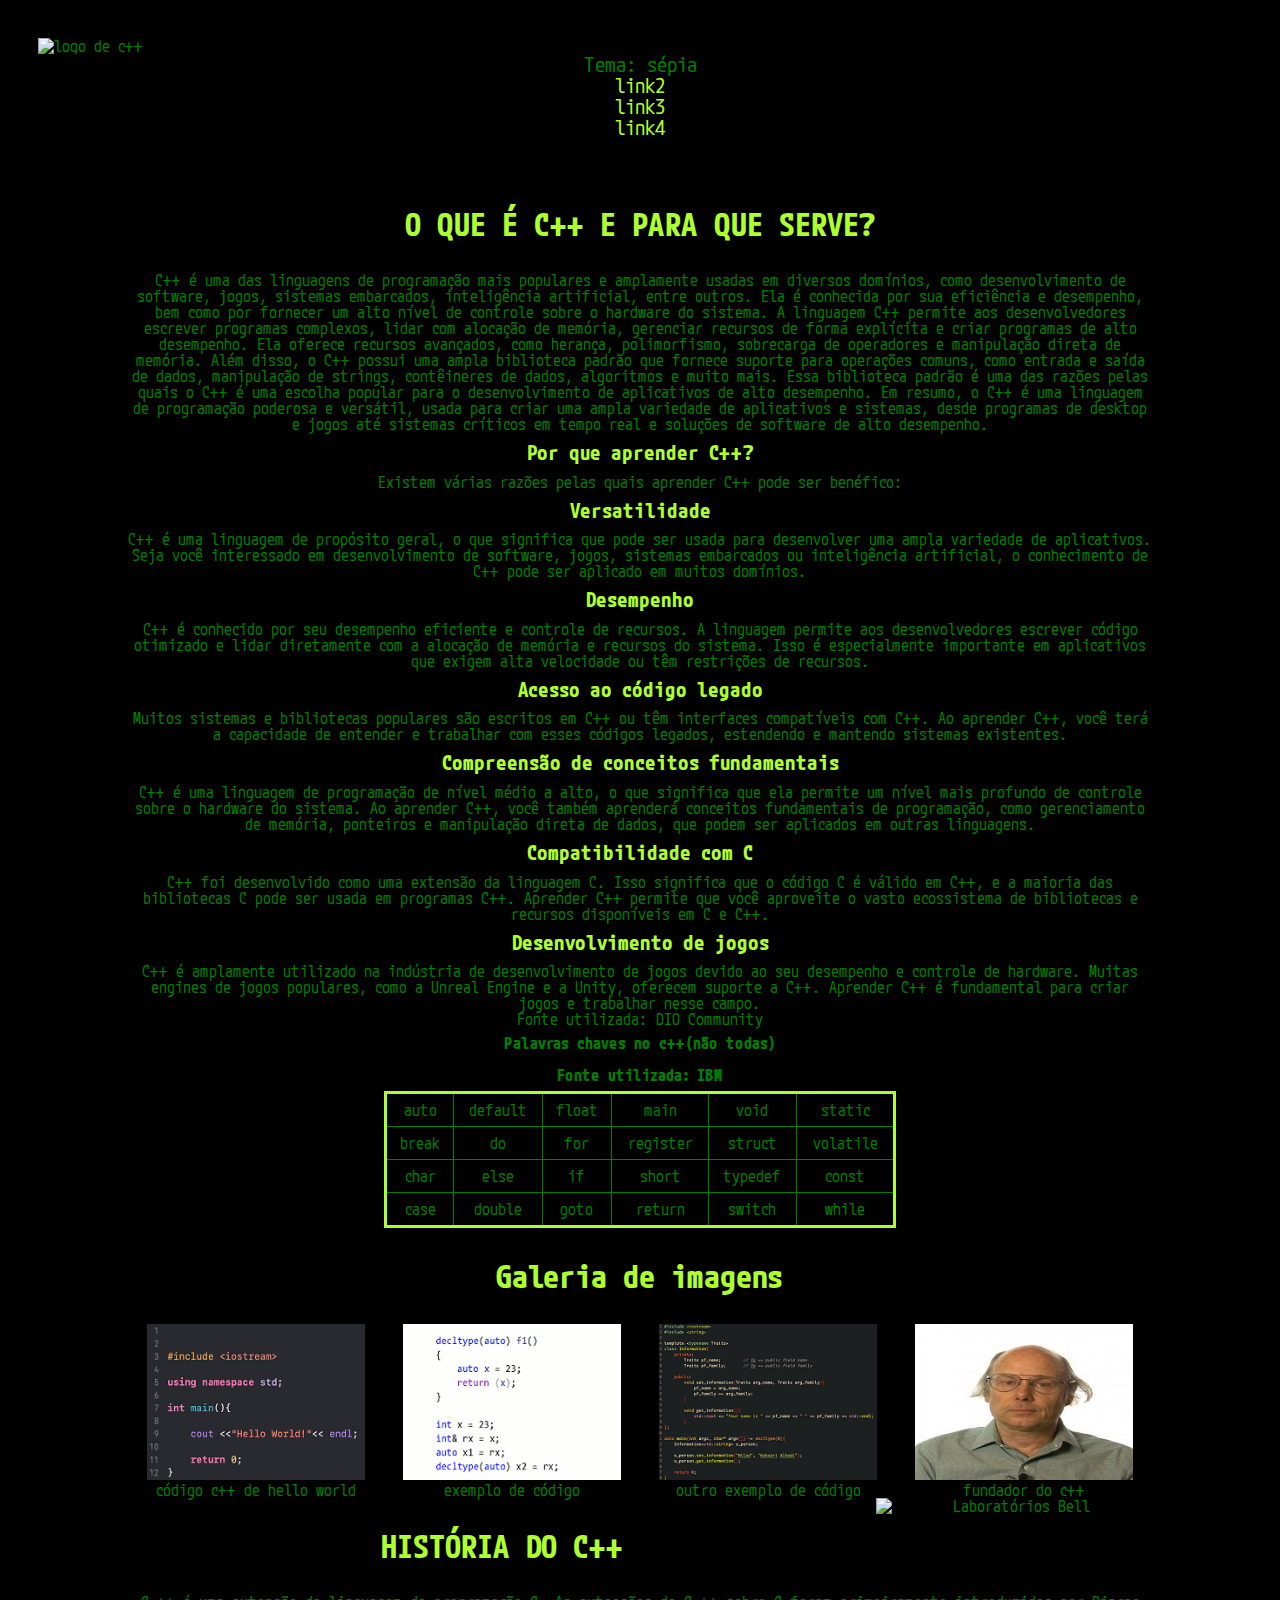
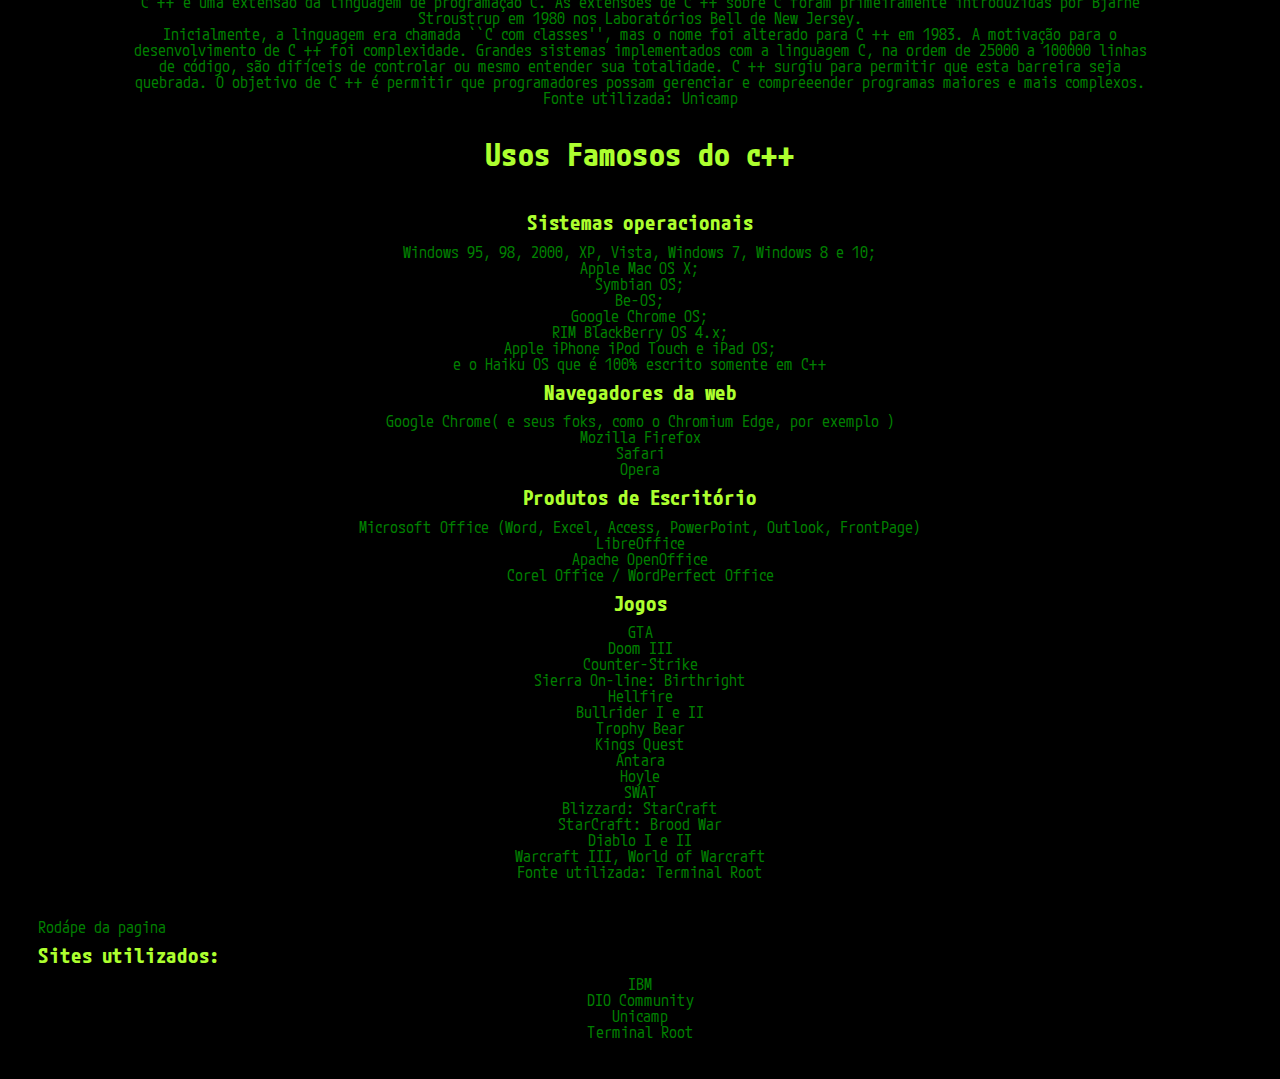
==== index.html @ a88df840 "media query e tema sépia" ====
<!DOCTYPE html>
<html lang="pt-br">
<head>
    <meta charset="UTF-8">
    <meta name="viewport" content="width=device-width, initial-scale=1.0">
    <title>Meu Primeiro Site</title>
    <link rel="stylesheet" href="css/reset.css">
    <link rel="stylesheet" href="css/style.css">
    <link rel="preconnect" href="https://fonts.googleapis.com">
    <link rel="preconnect" href="https://fonts.gstatic.com" crossorigin>
    <link href="https://fonts.googleapis.com/css2?family=M+PLUS+1+Code:wght@100..700&display=swap" rel="stylesheet">
    <link rel="shortcut icon" href="Img/favicon/favicon-32x32.png" type="image/x-icon">
</head>
<body>
    <header>
        <div class="logo">
            <img class="logo" src="img/logo1.png" alt="logo de c++">
        </div>
      <nav>
        <div class="link"><a href="sepia.html">Tema: sépia</a></div>
        <div class="link"><a href="">link2</a></div>
        <div class="link"><a href="">link3</a></div>
        <div class="link"><a href="">link4</a></div>
      </nav>  
    </header>
    <main>
        <section class="texto">
           <h1 class="titulo">O QUE É C++ E PARA QUE SERVE? </h1>
           <p> C++ é uma das linguagens de programação mais populares e amplamente usadas em diversos domínios, como desenvolvimento de software, jogos, sistemas embarcados, inteligência artificial, entre outros. Ela é conhecida por sua eficiência e desempenho, bem como por fornecer um alto nível de controle sobre o hardware do sistema. 
            A linguagem C++ permite aos desenvolvedores escrever programas complexos, lidar com alocação de memória, gerenciar recursos de forma explícita e criar programas de alto desempenho. Ela oferece recursos avançados, como herança, polimorfismo, sobrecarga de operadores e manipulação direta de memória. 
           Além disso, o C++ possui uma ampla biblioteca padrão que fornece suporte para operações comuns, como entrada e saída de dados, manipulação de strings, contêineres de dados, algoritmos e muito mais. Essa biblioteca padrão é uma das razões pelas quais o C++ é uma escolha popular para o desenvolvimento de aplicativos de alto desempenho. 
           Em resumo, o C++ é uma linguagem de programação poderosa e versátil, usada para criar uma ampla variedade de aplicativos e sistemas, desde programas de desktop e jogos até sistemas críticos em tempo real e soluções de software de alto desempenho. </p>
        </section>
        <section>
            <h2 class="subtitulo"> Por que aprender C++? </h2>
            Existem várias razões pelas quais aprender C++ pode ser benéfico: 
            <h2 class="subtitulo">Versatilidade</h2>
            C++ é uma linguagem de propósito geral, o que significa que pode ser usada para desenvolver uma ampla variedade de aplicativos. Seja você interessado em desenvolvimento de software, jogos, sistemas embarcados ou inteligência artificial, o conhecimento de C++ pode ser aplicado em muitos domínios. 
            <h2 class="subtitulo">Desempenho</h2>
            C++ é conhecido por seu desempenho eficiente e controle de recursos. A linguagem permite aos desenvolvedores escrever código otimizado e lidar diretamente com a alocação de memória e recursos do sistema. Isso é especialmente importante em aplicativos que exigem alta velocidade ou têm restrições de recursos. 
            <h2 class="subtitulo">Acesso ao código legado </h2>
            Muitos sistemas e bibliotecas populares são escritos em C++ ou têm interfaces compatíveis com C++. Ao aprender C++, você terá a capacidade de entender e trabalhar com esses códigos legados, estendendo e mantendo sistemas existentes. 
            <h2 class="subtitulo">Compreensão de conceitos fundamentais </h2>
            C++ é uma linguagem de programação de nível médio a alto, o que significa que ela permite um nível mais profundo de controle sobre o hardware do sistema. Ao aprender C++, você também aprenderá conceitos fundamentais de programação, como gerenciamento de memória, ponteiros e manipulação direta de dados, que podem ser aplicados em outras linguagens. 
            <h2 class="subtitulo">Compatibilidade com C </h2>
            C++ foi desenvolvido como uma extensão da linguagem C. Isso significa que o código C é válido em C++, e a maioria das bibliotecas C pode ser usada em programas C++. Aprender C++ permite que você aproveite o vasto ecossistema de bibliotecas e recursos disponíveis em C e C++. 
            <h2 class="subtitulo">Desenvolvimento de jogos </h2>
            C++ é amplamente utilizado na indústria de desenvolvimento de jogos devido ao seu desempenho e controle de hardware. Muitas engines de jogos populares, como a Unreal Engine e a Unity, oferecem suporte a C++. Aprender C++ é fundamental para criar jogos e trabalhar nesse campo. 
            <p>Fonte utilizada: <a href="https://www.dio.me/articles/c-o-que-e-e-por-que-voce-precisa-aprender-essa-linguagem" target="_blank">DIO Community</a></p>
        </section>
        <section>
            <h2>Palavras chaves no c++(não todas) 
                <p>Fonte utilizada: <a href="https://www.ibm.com/docs/pt-br/i/7.5?topic=tokens-keywords" target="_blank">IBM</a></p>
            </h2>
            <table>
            <tr>
                <td>auto </td>
                <td>default </td>
                <td>float </td>
                <td>main </td>
                <td>void </td>
                <td>static </td>
            </tr>
            <tr>
                <td>break </td>
                <td>do </td>
                <td>for </td>
                <td>register </td>
                <td>struct </td>
                <td>volatile </td>
            </tr>
            <tr>
                <td>char </td>
                <td>else </td>
                <td>if </td>
                <td>short </td>
                <td> typedef </td>
                <td>const </td>
            </tr>
            <tr>
                <td>case </td>
                <td>double  </td>
                <td>goto </td>
                <td>return </td>
                <td>switch </td>
                <td>while </td>
            </tr>
            </table>
        </section>
        <section>
            <h1 class="titulo">Galeria de imagens</h1>
            <div class="linha">
                <div class="col-3">
                    <img class="imgaleria" src="Img/galeria/c++ hello world.png" alt="">
                    <p>código c++ de hello world</p>
                </div>
            
                <div class="col-3">
                    <img class="imgaleria" src="Img/galeria/images.png" alt="">
                    <p>exemplo de código</p>
                </div>

                <div class="col-3">
                    <img class="imgaleria" src="Img/galeria/c++ código.png" alt="">
                    <p>outro exemplo de código</p>
                </div>
          
                <div class="col-3">
                    <img class="imgaleria" src="Img/galeria/fundador c++.jpg" alt="">
                    <p>fundador do c++</p>
                </div>
            </div>
        </section>
        <section class="texto">
            <img class="direita" src="img/Bell_Labs.jpg" alt="Laboratórios Bell">
            <h1 class="titulo">HISTÓRIA DO C++</h1>
            <p>C ++ é uma extensão da linguagem de programação C. As extensões de C ++ sobre C foram primeiramente introduzidas por Bjarne Stroustrup em 1980 nos Laboratórios Bell de New Jersey.</p>
            <p>Inicialmente, a linguagem era chamada ``C com classes'', mas o nome foi alterado para C ++ em 1983. A motivação para o desenvolvimento de C ++ foi complexidade. Grandes sistemas implementados com a linguagem C, na ordem de 25000 a 100000 linhas de código, são difíceis de controlar ou mesmo entender sua totalidade. C ++ surgiu para permitir que esta barreira seja quebrada. O objetivo de C ++ é permitir que programadores possam gerenciar e compreeender programas maiores e mais complexos.</p>
            <p>Fonte utilizada: <a href="https://www.dca.fee.unicamp.br/cursos/POOCPP/node18.html" target="_blank">Unicamp</a></p>
        </section>
        <section class="texto">
            <h1 class="titulo">Usos Famosos do c++</h1>
            <h2 class="subtitulo">Sistemas operacionais</h2>
            <ul>
                <li>Windows 95, 98, 2000, XP, Vista, Windows 7, Windows 8 e 10;</li>
                <li>Apple Mac OS X;</li>
                <li>Symbian OS;</li>
                <li>Be-OS;</li>
                <li>Google Chrome OS;</li>
                <li>RIM BlackBerry OS 4.x;</li>
                <li>Apple iPhone iPod Touch e iPad OS;</li>
                <li>e o Haiku OS que é 100% escrito somente em C++</li>
            </ul>
            <h2 class="subtitulo">Navegadores da web</h2>
            <ul>
                <li>Google Chrome( e seus foks, como o Chromium Edge, por exemplo )</li>
                <li>Mozilla Firefox</li>
                <li>Safari</li>
                <li>Opera</li>
            </ul>
            <h2 class="subtitulo">Produtos de Escritório</h2>
            <ul>
                <li>Microsoft Office (Word, Excel, Access, PowerPoint, Outlook, FrontPage)</li>
                <li>LibreOffice</li>
                <li>Apache OpenOffice</li>
                <li>Corel Office / WordPerfect Office</li>
            </ul>
            <h2 class="subtitulo">Jogos</h2>
            <ul>
                <li>GTA </li>
                <li>Doom III</li>
                <li>Counter-Strike</li>
                <li>Sierra On-line: Birthright</li>
                <li>Hellfire</li>
                <li>Bullrider I e II</li>
                <li>Trophy Bear</li>
                <li>Kings Quest</li>
                <li>Antara</li>
                <li>Hoyle</li>
                <li>SWAT</li>
                <li>Blizzard: StarCraft</li>
                <li>StarCraft: Brood War</li>
                <li>Diablo I e II</li>
                <li>Warcraft III, World of Warcraft</li>
            </ul>
            <p>Fonte utilizada: <a href="https://terminalroot.com.br/2021/03/lista-de-alguns-softwares-famosos-escritos-em-cpp.html" target="_blank">Terminal Root</a></p>
        </section>
    </Main>
    <footer class="rodape">
        <p>Rodápe da pagina</p>
        <h2 class="subtitulo">Sites utilizados:</h2>
        <a href="https://www.ibm.com/docs/pt-br/i/7.5?topic=tokens-keywords" target="_blank">IBM</a>
        <a href="https://www.dio.me/articles/c-o-que-e-e-por-que-voce-precisa-aprender-essa-linguagem" target="_blank">DIO Community</a>
        <a href="https://www.dca.fee.unicamp.br/cursos/POOCPP/node18.html" target="_blank">Unicamp</a>
        <a href="https://terminalroot.com.br/2021/03/lista-de-alguns-softwares-famosos-escritos-em-cpp.html" target="_blank">Terminal Root</a>
    </footer>
</body>
</html>
---- css/style.css ----
body{
    background-color: black;
    font-family: "M PLUS 1 Code", monospace;
    font-optical-sizing: auto;
    /*font-weight: weight;*/
    margin-right: auto;
    margin-left: auto;
    font-style: normal;
}
header{
    background-color: black;
    padding: 3%;
}
.logo{
    color: green;
}
nav{
    color: green;
}
main{
    width: 80%;
    margin-right: auto;
    margin-left: auto;
}
section{
    text-align: center;
    color: green;
    background-color: black;
}
footer{
    padding: 3%;
    color: green;
}
.titulo{
    font-size: 2.0em;
    color: greenyellow;
    background-color: black;
}
.texto{
    background-color:black;
    text-align: center;
    color: green;
}
.definicao{
    background-color: rgb(2, 2, 22);
    text-align: center;
    color: white;
}
.subtitulo{
    font-size: 1.3em;
    color: greenyellow;
}
h1{
    line-height: 3;
    font-weight: bolder;
}
h2{
    line-height: 2;
    font-weight: bold;
}
.subtitulo2{
    font-size: 1.3em;
}
td{
    text-align: center;
    line-height: 1;
    padding: 0.5rem;
    margin-right: auto;
    margin-left: auto;
    border: 1px solid green;
}
table{
    margin-left: auto;
    margin-right: auto;
    border: 3px solid greenyellow;
    width: 50%;
}

.link{
    display: grid;
    font-size: 1.3em;
}
.linha{
    display: flex;
    flex-flow: row;
    margin-left: auto;
    margin-right: auto;
}

.col-3{
    width: 25%;
}
.col-3 p {
    font-size: 1rem;
    text-align: center;
}
.imgaleria{
    width: 85%;
    margin-left: 1%;
    margin-right: 1%;
}
a:link{
    color: green;
}
a:visited{
    color: greenyellow;
}
a:hover{
    color: greenyellow;
    font-size: 130%;
}
a{
    text-align: center;
}
.rodape{
    display: grid;
}
.direita{
    float: right;
    width: 27%;   
    overflow: auto;
}
* {
    box-sizing: border-box;
  }
@media only screen and (max-width: 600px){
    body, header{
        background-color: rgba(5, 129, 5, 0.452);
    }
}
/* criar temas de cores diferentes como sépia, entre outros nos links do começo*/
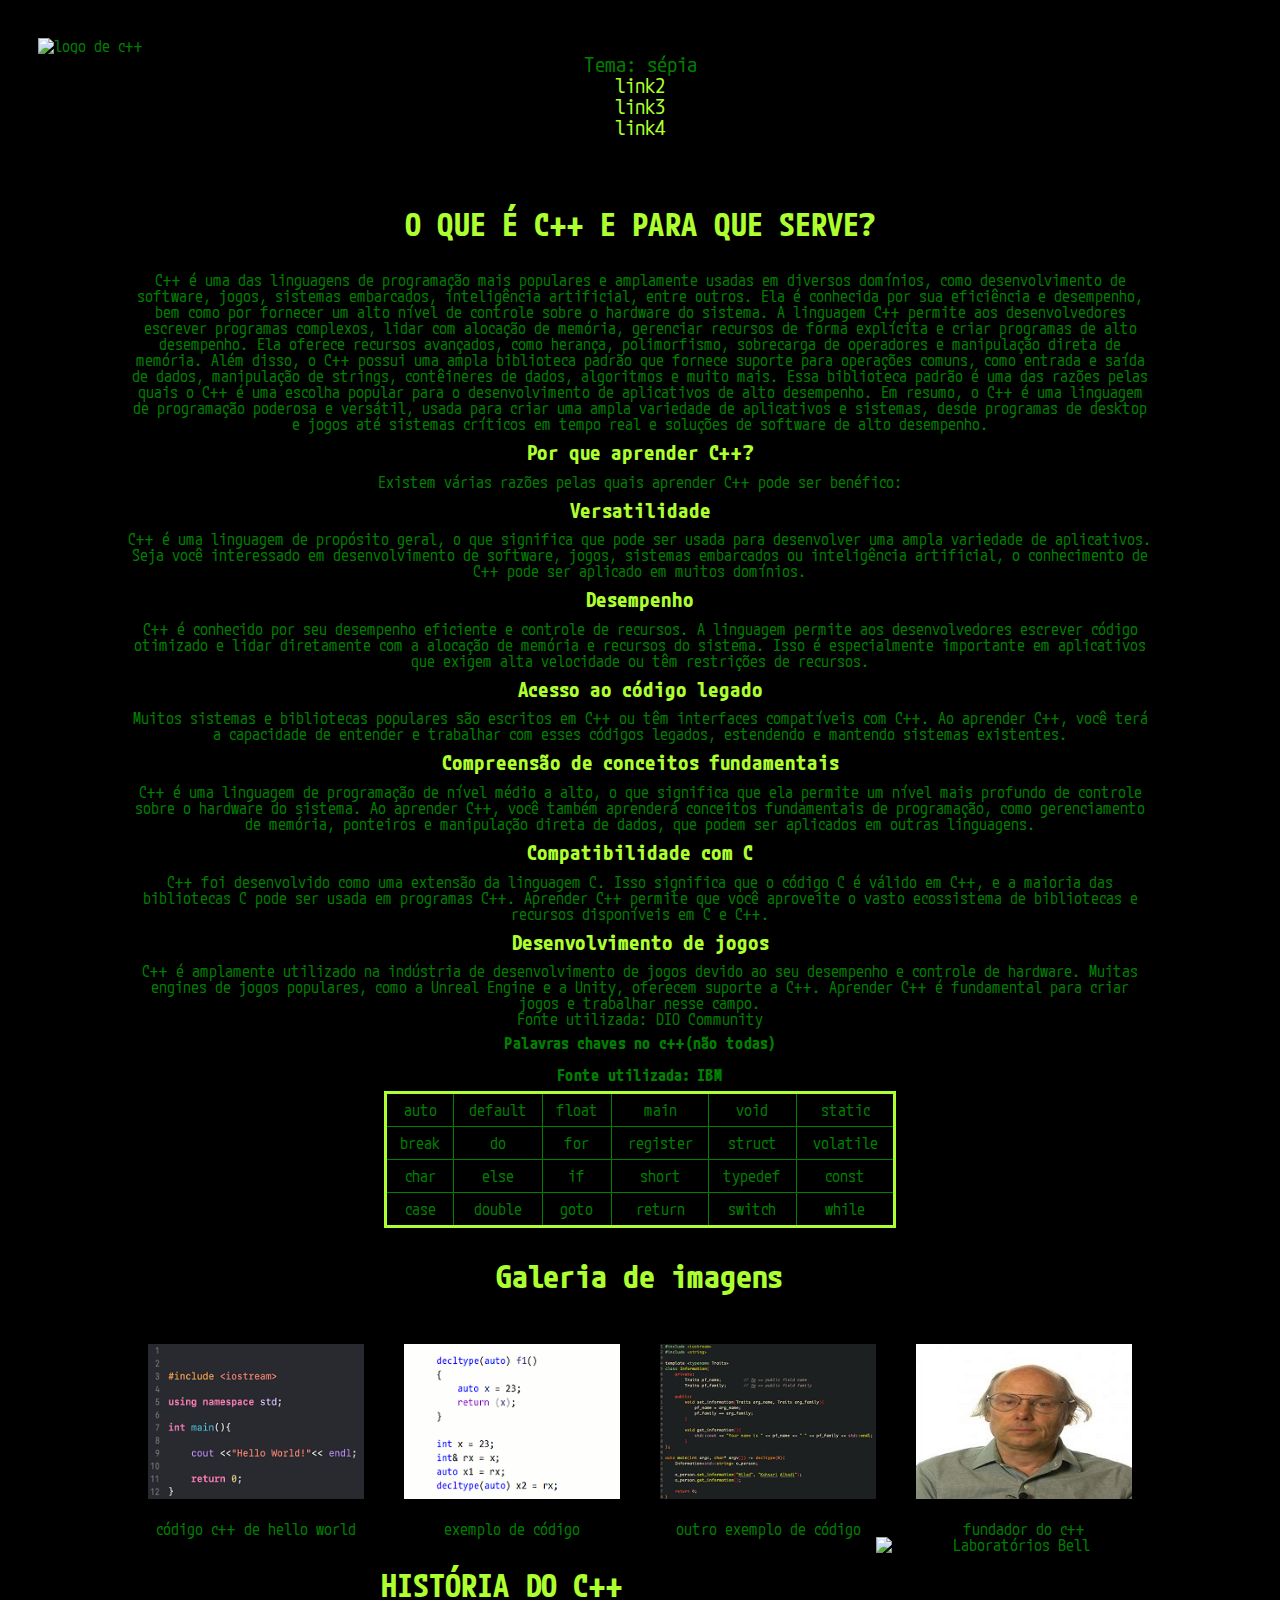
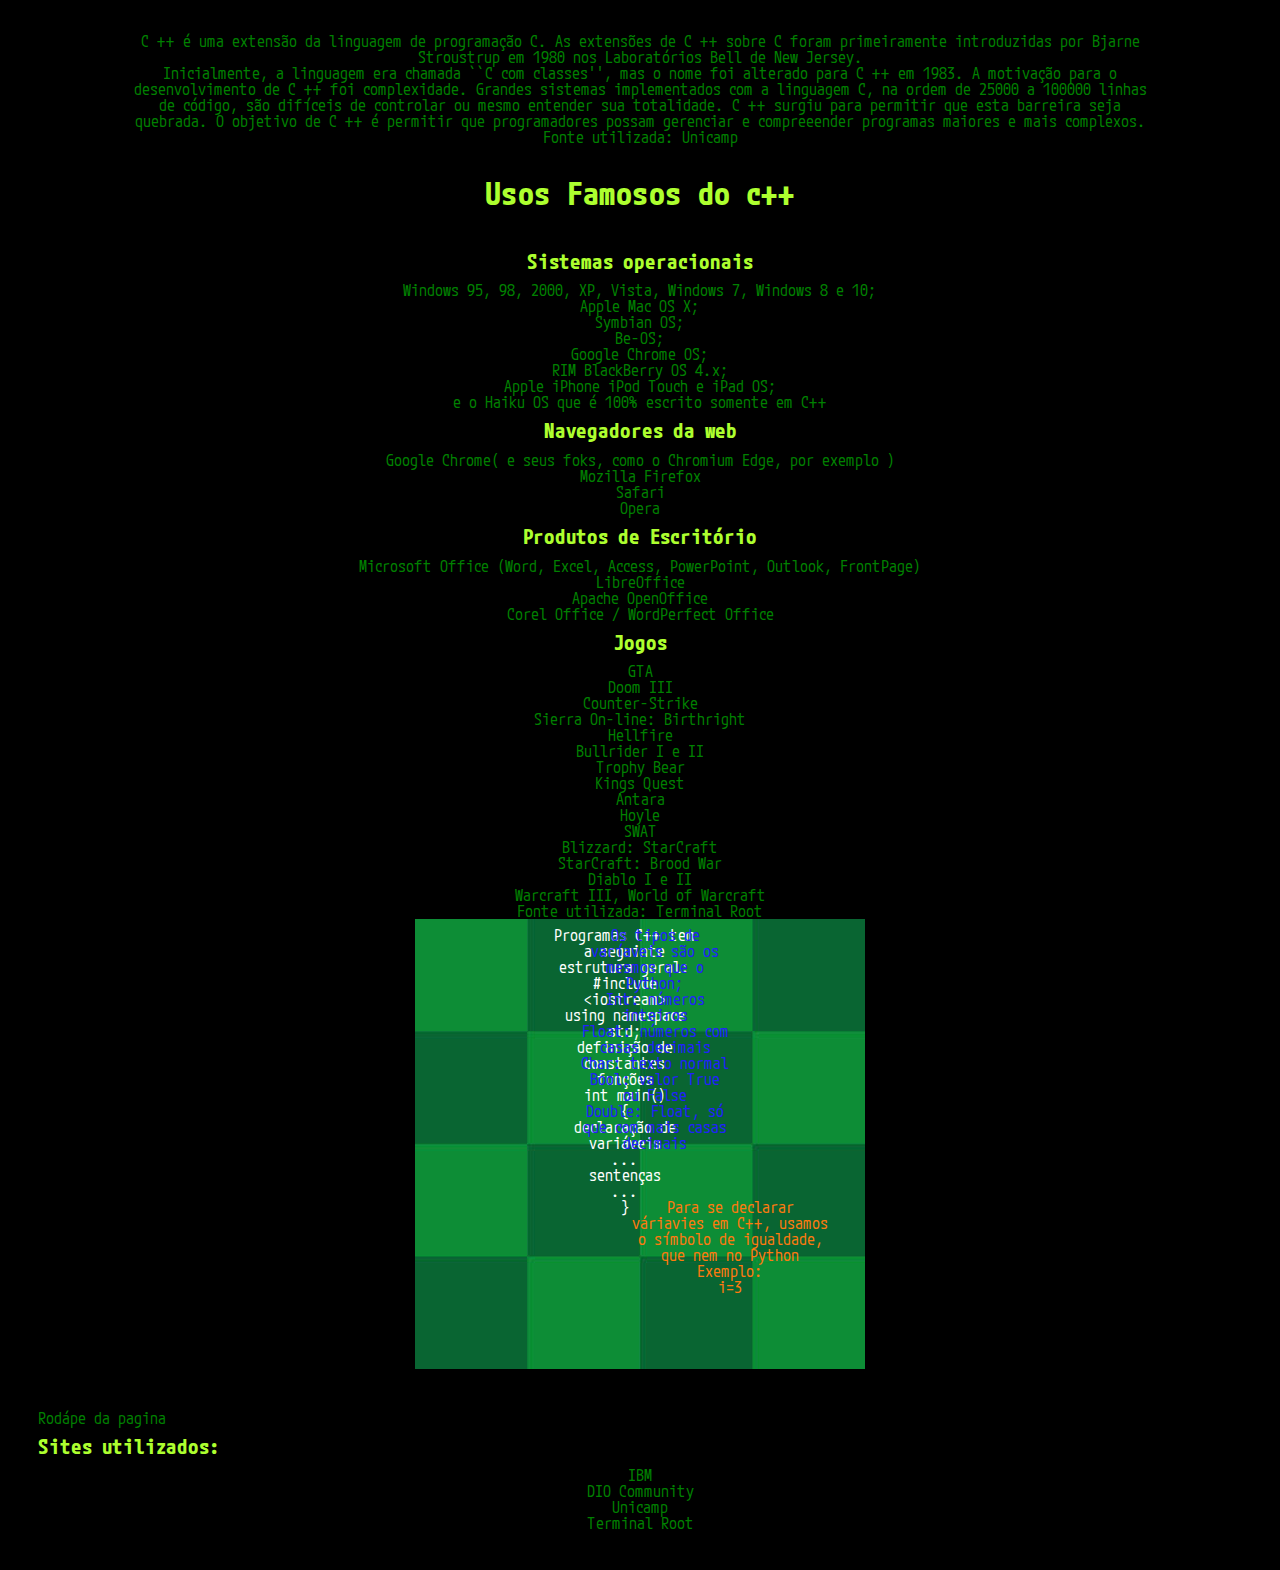
==== commit 67564168: "Position" ====
--- a/index.html
+++ b/index.html
@@ -32,7 +32,7 @@
            Em resumo, o C++ é uma linguagem de programação poderosa e versátil, usada para criar uma ampla variedade de aplicativos e sistemas, desde programas de desktop e jogos até sistemas críticos em tempo real e soluções de software de alto desempenho. </p>
         </section>
         <section>
-            <h2 class="subtitulo"> Por que aprender C++? </h2>
+            <h2 class="subtitulo"> Por que aprender C++?</h2>
             Existem várias razões pelas quais aprender C++ pode ser benéfico: 
             <h2 class="subtitulo">Versatilidade</h2>
             C++ é uma linguagem de propósito geral, o que significa que pode ser usada para desenvolver uma ampla variedade de aplicativos. Seja você interessado em desenvolvimento de software, jogos, sistemas embarcados ou inteligência artificial, o conhecimento de C++ pode ser aplicado em muitos domínios. 
@@ -165,6 +165,36 @@
             </ul>
             <p>Fonte utilizada: <a href="https://terminalroot.com.br/2021/03/lista-de-alguns-softwares-famosos-escritos-em-cpp.html" target="_blank">Terminal Root</a></p>
         </section>
+        <section>
+            <div class="xadrez">
+                <img src="Img/123828747-checkered-pattern-background-icon-vector-illustration-design.jpg" alt="imagem de um fundo de xadrez preto e verde">
+                <div class="meio"><p>Para se declarar váriavies em C++,
+                    usamos o símbolo de igualdade, que nem no Python</p>
+                    <p>Exemplo:</p>
+                    <p>i&equals;3</p>
+                </div>
+                <div class="diagonaltopo"><p>Programas C++ tem a seguinte estrutura geral:</p>
+                    <p> #include &#60;iostream&#62;</p>
+                    <p>using namespace std;</p>
+                    <p>definição de constantes</p>
+                    <p>funções</p>
+                    <p>int main()</p>
+                    <p>&lcub;</p>
+                    <p>declaração de variáveis</p>
+                    <p>...</p>
+                    <p>sentenças</p>
+                    <p>...</p>
+                    <p>&rcub;</p>
+                </div>
+                <div class="diagonalbaixo"><p>Os tipos de varíaveis são os mesmos que o Python;</p>
+                    <p>Int: números inteiros</p>
+                    <p>Float: números com casas decimais</p>
+                    <p>Char: texto normal</p>
+                    <p>Bool: valor True ou False</p>
+                    <p>Double: Float, só que com mais casas decimais</p>
+                </div>
+            </div>
+        </section>
     </Main>
     <footer class="rodape">
         <p>Rodápe da pagina</p>
--- a/css/style.css
+++ b/css/style.css
@@ -13,6 +13,7 @@
 }
 .logo{
     color: green;
+    width: 50%;
 }
 nav{
     color: green;
@@ -85,19 +86,20 @@
     flex-flow: row;
     margin-left: auto;
     margin-right: auto;
+    flex-wrap: wrap;
 }
 
 .col-3{
-    width: 25%;
+    margin-right: auto;
+    margin-left: auto;
 }
 .col-3 p {
     font-size: 1rem;
     text-align: center;
 }
 .imgaleria{
-    width: 85%;
-    margin-left: 1%;
-    margin-right: 1%;
+    width: 100%;
+    padding: 20px;
 }
 a:link{
     color: green;
@@ -123,9 +125,46 @@
 * {
     box-sizing: border-box;
   }
-@media only screen and (max-width: 600px){
-    body, header{
-        background-color: rgba(5, 129, 5, 0.452);
+  @media only screen and (max-width: 9999px){
+    .col-3{
+        width: 25%;
     }
 }
-/* criar temas de cores diferentes como sépia, entre outros nos links do começo*/+  @media only screen and (max-width: 850px){
+    .col-3{
+        width: 50%;
+    }
+}
+@media only screen and (max-width: 550px){
+    .col-3{
+        width: 100%;
+    }
+}
+/* criar temas de cores diferentes como sépia, entre outros nos links do começo*/
+
+.xadrez{
+    position: relative;
+}
+.diagonaltopo{
+    position: absolute;
+    top: 8px;
+    left: 420px;
+    color: #ffff;
+    width: 15%;
+}
+.meio{
+    position: absolute;
+    top: 280px;
+    left: 500px;
+    right: 200px;
+    bottom:180px;
+    color: #ff7a0e;
+    width: 20%;
+}
+.diagonalbaixo{
+    position: absolute;
+    right: 420px;
+    top: 8px;
+    color: #211eff;
+    width: 15%;
+}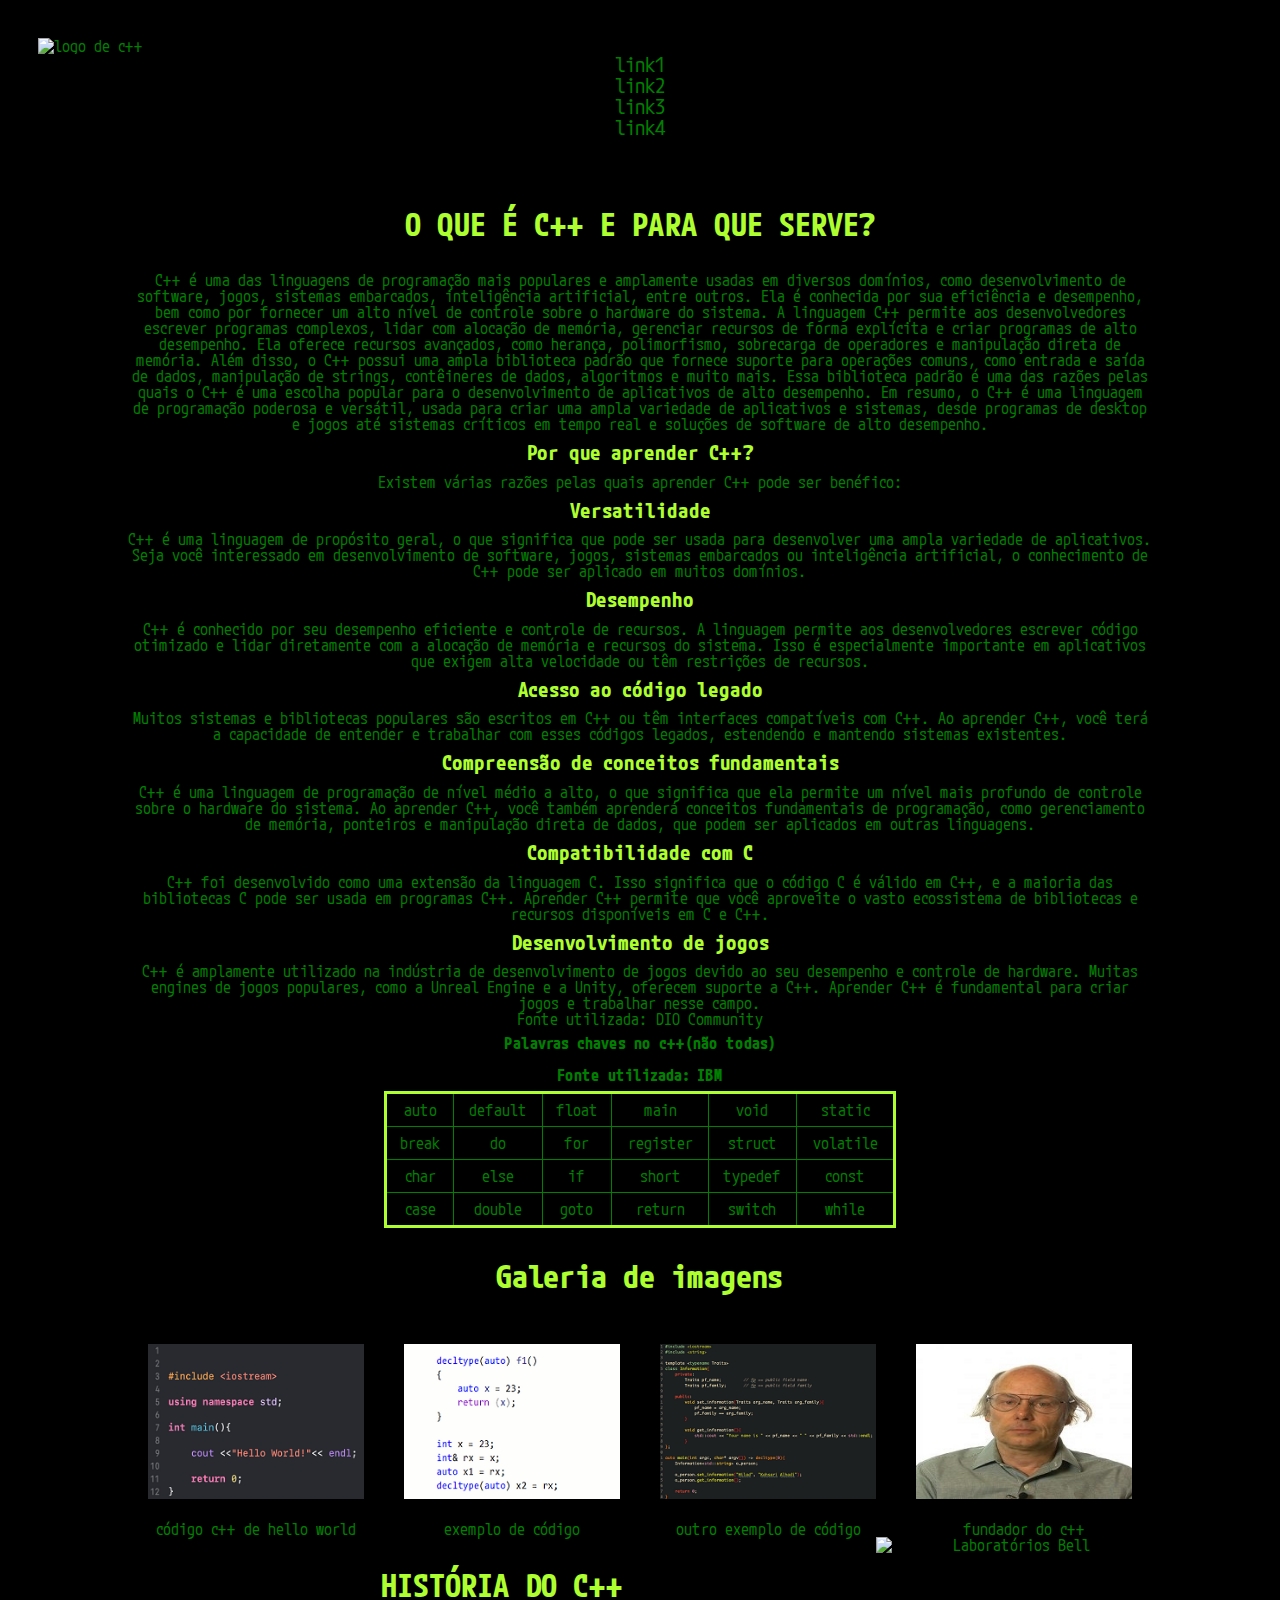
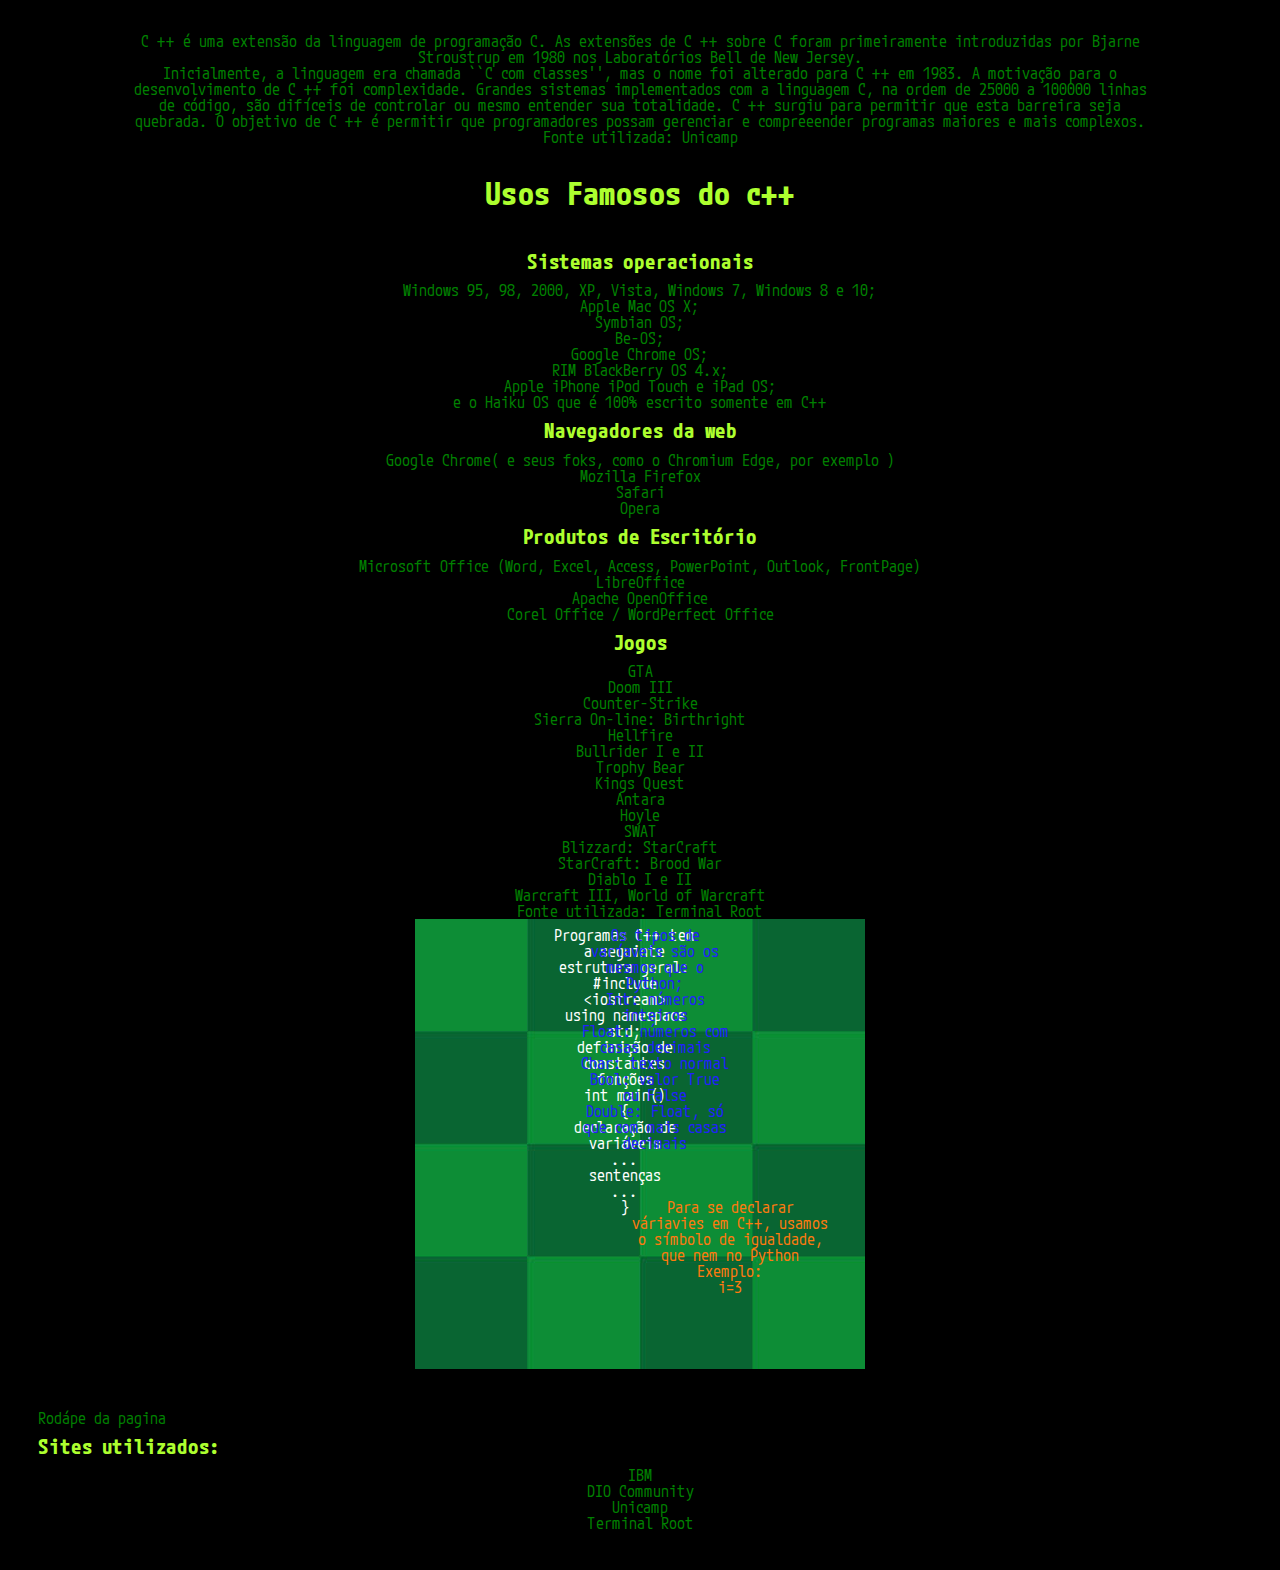
==== commit b0db4dfe: "arrumando link" ====
--- a/index.html
+++ b/index.html
@@ -17,11 +17,11 @@
             <img class="logo" src="img/logo1.png" alt="logo de c++">
         </div>
       <nav>
-        <div class="link"><a href="sepia.html">Tema: sépia</a></div>
-        <div class="link"><a href="">link2</a></div>
-        <div class="link"><a href="">link3</a></div>
-        <div class="link"><a href="">link4</a></div>
-      </nav>  
+        <div class="link"><a href="#">link1</a></div>
+        <div class="link"><a href="#">link2</a></div>
+        <div class="link"><a href="#">link3</a></div>
+        <div class="link"><a href="#">link4</a></div>
+      </nav> 
     </header>
     <main>
         <section class="texto">
@@ -40,7 +40,7 @@
             C++ é conhecido por seu desempenho eficiente e controle de recursos. A linguagem permite aos desenvolvedores escrever código otimizado e lidar diretamente com a alocação de memória e recursos do sistema. Isso é especialmente importante em aplicativos que exigem alta velocidade ou têm restrições de recursos. 
             <h2 class="subtitulo">Acesso ao código legado </h2>
             Muitos sistemas e bibliotecas populares são escritos em C++ ou têm interfaces compatíveis com C++. Ao aprender C++, você terá a capacidade de entender e trabalhar com esses códigos legados, estendendo e mantendo sistemas existentes. 
-            <h2 class="subtitulo">Compreensão de conceitos fundamentais </h2>
+            <h2 class="subtitulo">Compreensão de conceitos fundamentais</h2>
             C++ é uma linguagem de programação de nível médio a alto, o que significa que ela permite um nível mais profundo de controle sobre o hardware do sistema. Ao aprender C++, você também aprenderá conceitos fundamentais de programação, como gerenciamento de memória, ponteiros e manipulação direta de dados, que podem ser aplicados em outras linguagens. 
             <h2 class="subtitulo">Compatibilidade com C </h2>
             C++ foi desenvolvido como uma extensão da linguagem C. Isso significa que o código C é válido em C++, e a maioria das bibliotecas C pode ser usada em programas C++. Aprender C++ permite que você aproveite o vasto ecossistema de bibliotecas e recursos disponíveis em C e C++. 
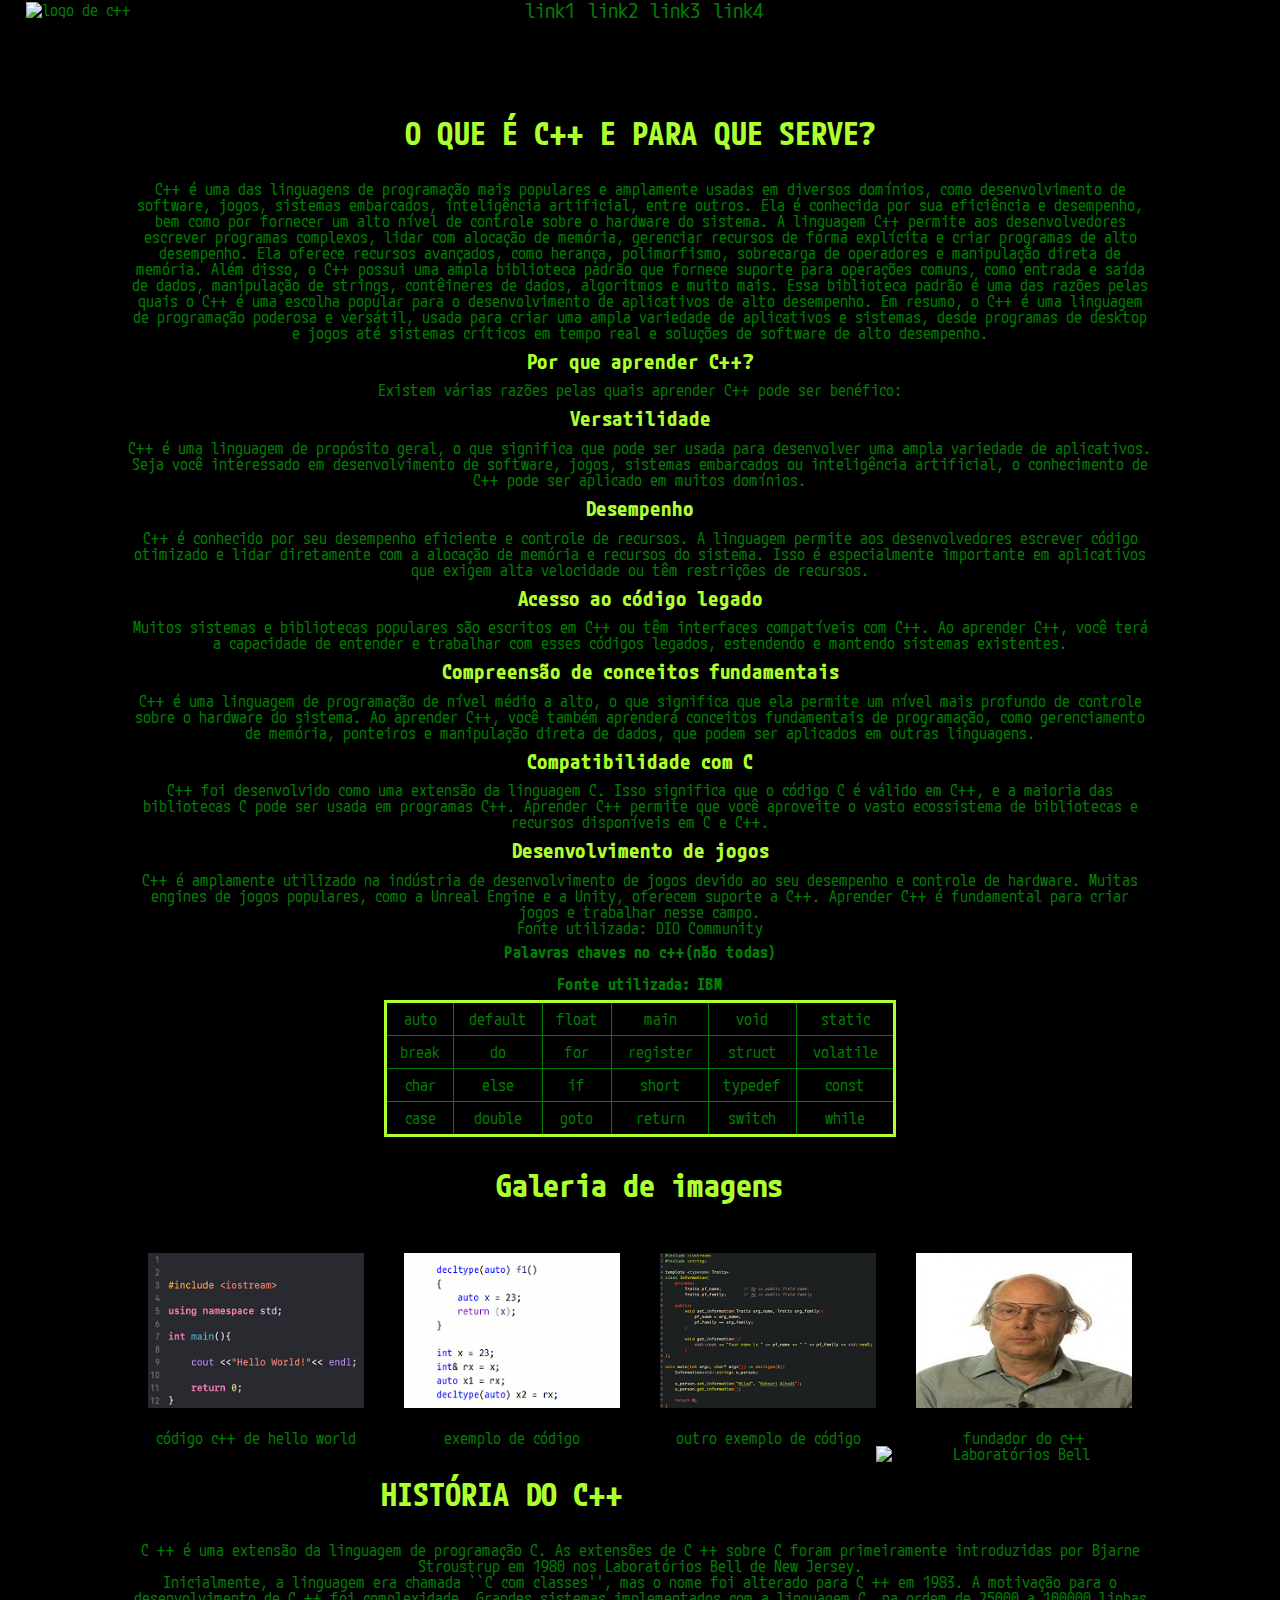
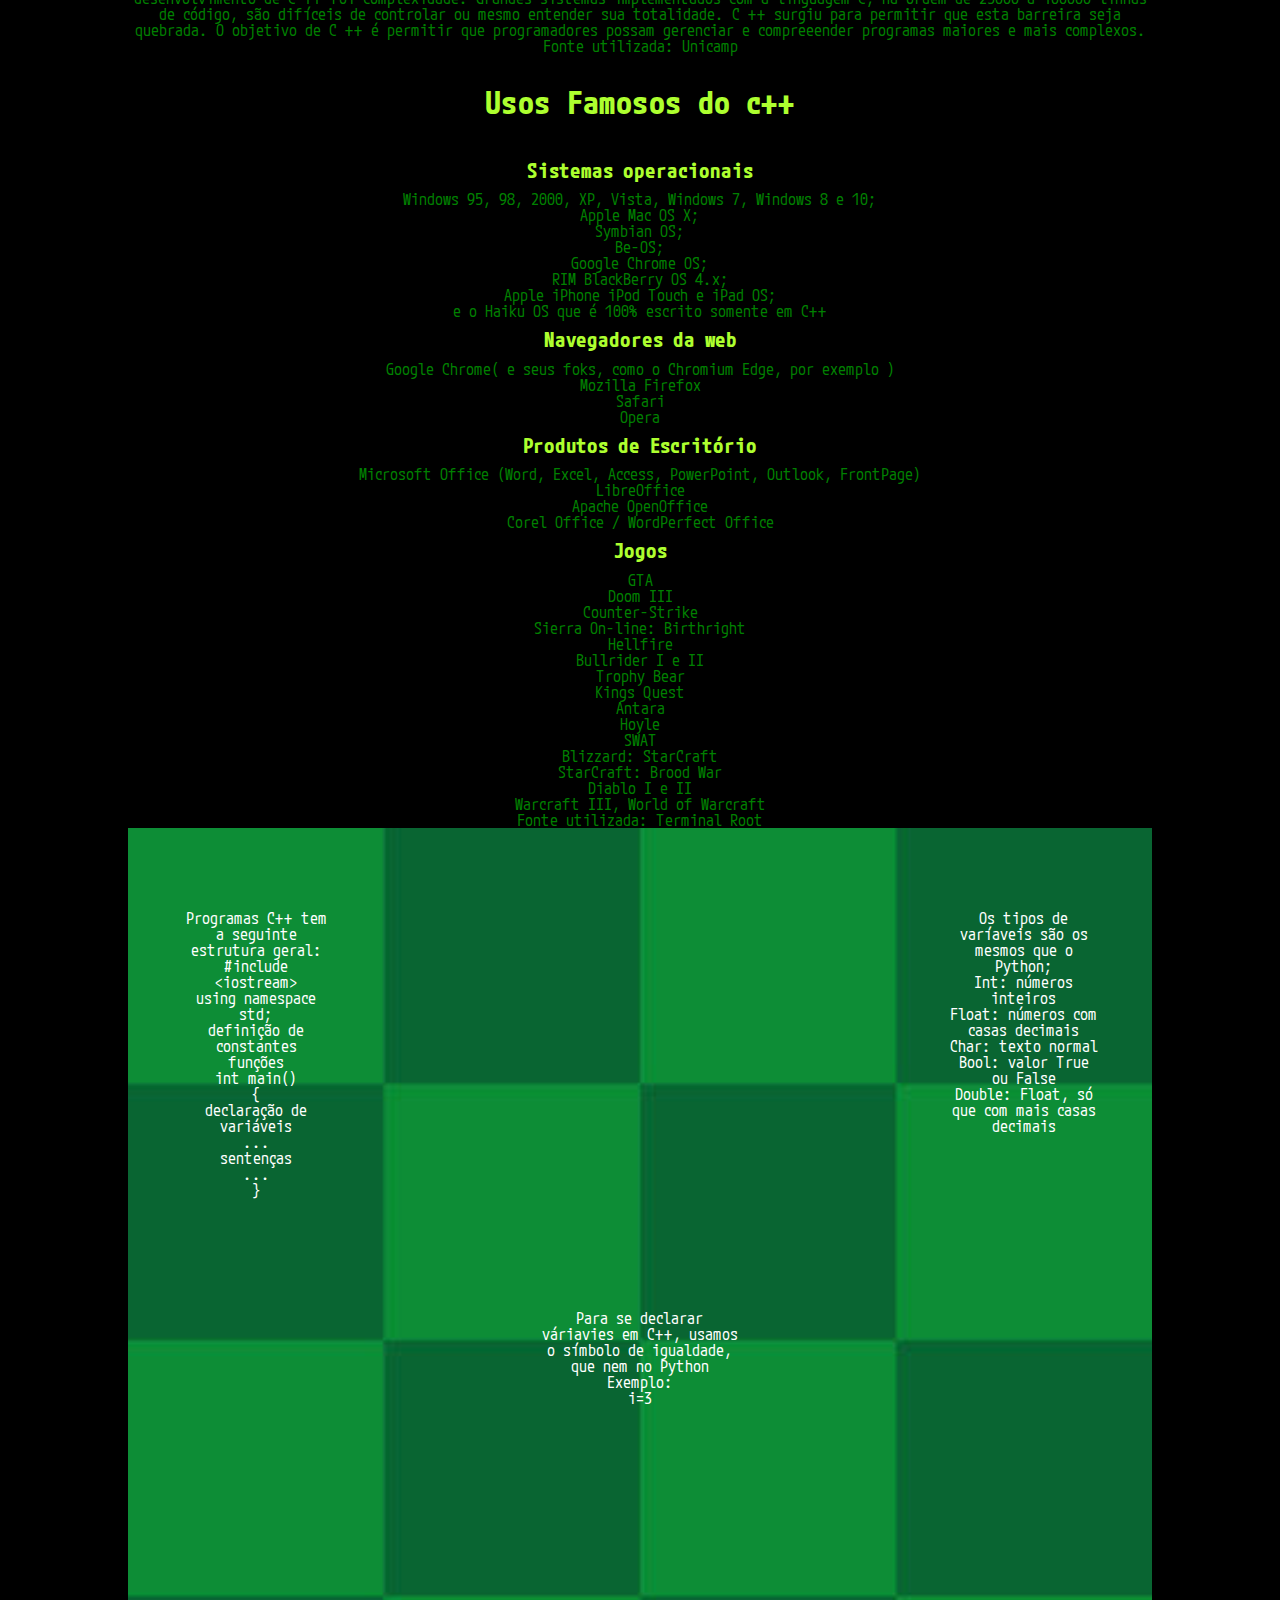
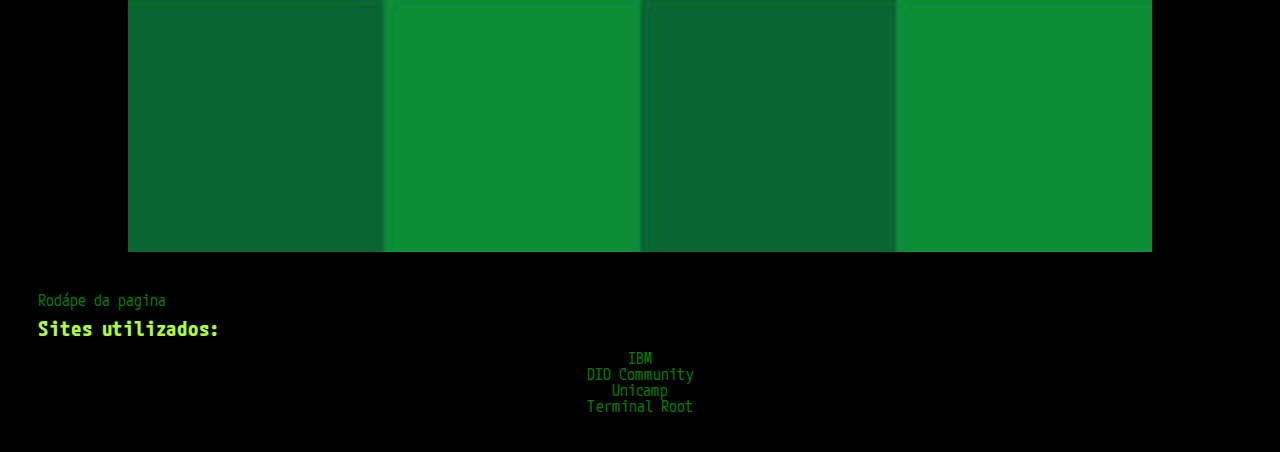
==== commit cb6c83f2: "menu responsivo" ====
--- a/index.html
+++ b/index.html
@@ -14,14 +14,24 @@
 <body>
     <header>
         <div class="logo">
-            <img class="logo" src="img/logo1.png" alt="logo de c++">
+            <img class="imagemlogo" src="img/logo1.png" alt="logo de c++">
         </div>
-      <nav>
-        <div class="link"><a href="#">link1</a></div>
-        <div class="link"><a href="#">link2</a></div>
-        <div class="link"><a href="#">link3</a></div>
-        <div class="link"><a href="#">link4</a></div>
-      </nav> 
+        <nav class="menu">
+            <ul>
+                <li class="link">
+                    <a href="#">link1</a>
+                </li> 
+                <li class="link">
+                     <a href="#">link2</a>
+                </li>
+                <li class="link">
+                   <a href="#">link3</a>
+                </li>
+                <li class="link">
+                   <a href="#">link4</a>
+                </li>
+             </ul>
+        </nav> 
     </header>
     <main>
         <section class="texto">
@@ -167,8 +177,9 @@
         </section>
         <section>
             <div class="xadrez">
-                <img src="Img/123828747-checkered-pattern-background-icon-vector-illustration-design.jpg" alt="imagem de um fundo de xadrez preto e verde">
-                <div class="meio"><p>Para se declarar váriavies em C++,
+                <img class="imagemxadrez" src="Img/123828747-checkered-pattern-background-icon-vector-illustration-design.jpg" alt="imagem de um fundo de xadrez preto e verde">
+                <div class="meio">
+                    <p>Para se declarar váriavies em C++,
                     usamos o símbolo de igualdade, que nem no Python</p>
                     <p>Exemplo:</p>
                     <p>i&equals;3</p>
--- a/css/style.css
+++ b/css/style.css
@@ -9,11 +9,14 @@
 }
 header{
     background-color: black;
-    padding: 3%;
 }
 .logo{
     color: green;
-    width: 50%;
+    width: 20%;
+    padding-left: 2%;
+}
+.imagemlogo{
+    width: 100%;
 }
 nav{
     color: green;
@@ -119,8 +122,8 @@
 }
 .direita{
     float: right;
-    width: 27%;   
-    overflow: auto;
+    width: 27%;
+    border-bottom: 2%;   
 }
 * {
     box-sizing: border-box;
@@ -145,26 +148,85 @@
 .xadrez{
     position: relative;
 }
+.imagemxadrez{
+    width: 100%;
+}
 .diagonaltopo{
     position: absolute;
-    top: 8px;
-    left: 420px;
+    top: 8%;
+    right: 80%;
     color: #ffff;
     width: 15%;
+    font-size: 100%;
+
 }
 .meio{
     position: absolute;
-    top: 280px;
-    left: 500px;
-    right: 200px;
-    bottom:180px;
-    color: #ff7a0e;
+    top: 47%;
+    left: 40%;
+    right: 45%;
+    bottom:45%;
+    color: #ffffff;
     width: 20%;
+    font-size: 100%;
 }
 .diagonalbaixo{
     position: absolute;
-    right: 420px;
-    top: 8px;
-    color: #211eff;
+    left: 80%;
+    top: 8%;
+    color: #ffffff;
     width: 15%;
+    font-size: 100%;
+}
+@media screen and (max-width: 600px) {
+    .diagonaltopo, .diagonalbaixo{
+        font-size: 80%;
+    }
+    .meio{
+        font-size: 80%;
+    }
+}
+@media screen and (max-width: 480px) {
+    .diagonaltopo, .diagonalbaixo{
+        font-size: 60%;
+    }
+    .meio{
+        font-size: 60%;
+    }
+}
+@media screen and (max-width: 370px) {
+    .diagonaltopo, .diagonalbaixo{
+        font-size: 40%;
+    }
+    .meio{
+        font-size: 40%;
+    }
+}
+header{
+    width: 100%;
+    display: flex;
+    flex-wrap: wrap;
+    flex-flow: wrap row;
+    align-items: center;
+    padding-bottom: 5%;
+}
+.menu{
+    width: 50%;
+    margin-left: 20%;
+}
+.menu li{
+    float: left;
+    padding-left: 2%;
+}
+@media screen and (max-width: 600px) {
+    header{
+        align-items: center;
+        display: flex;
+        flex-flow: column;
+    }
+    .menu{
+        width: 10%;
+        margin-left: auto;
+        margin-right: auto;
+    }
 }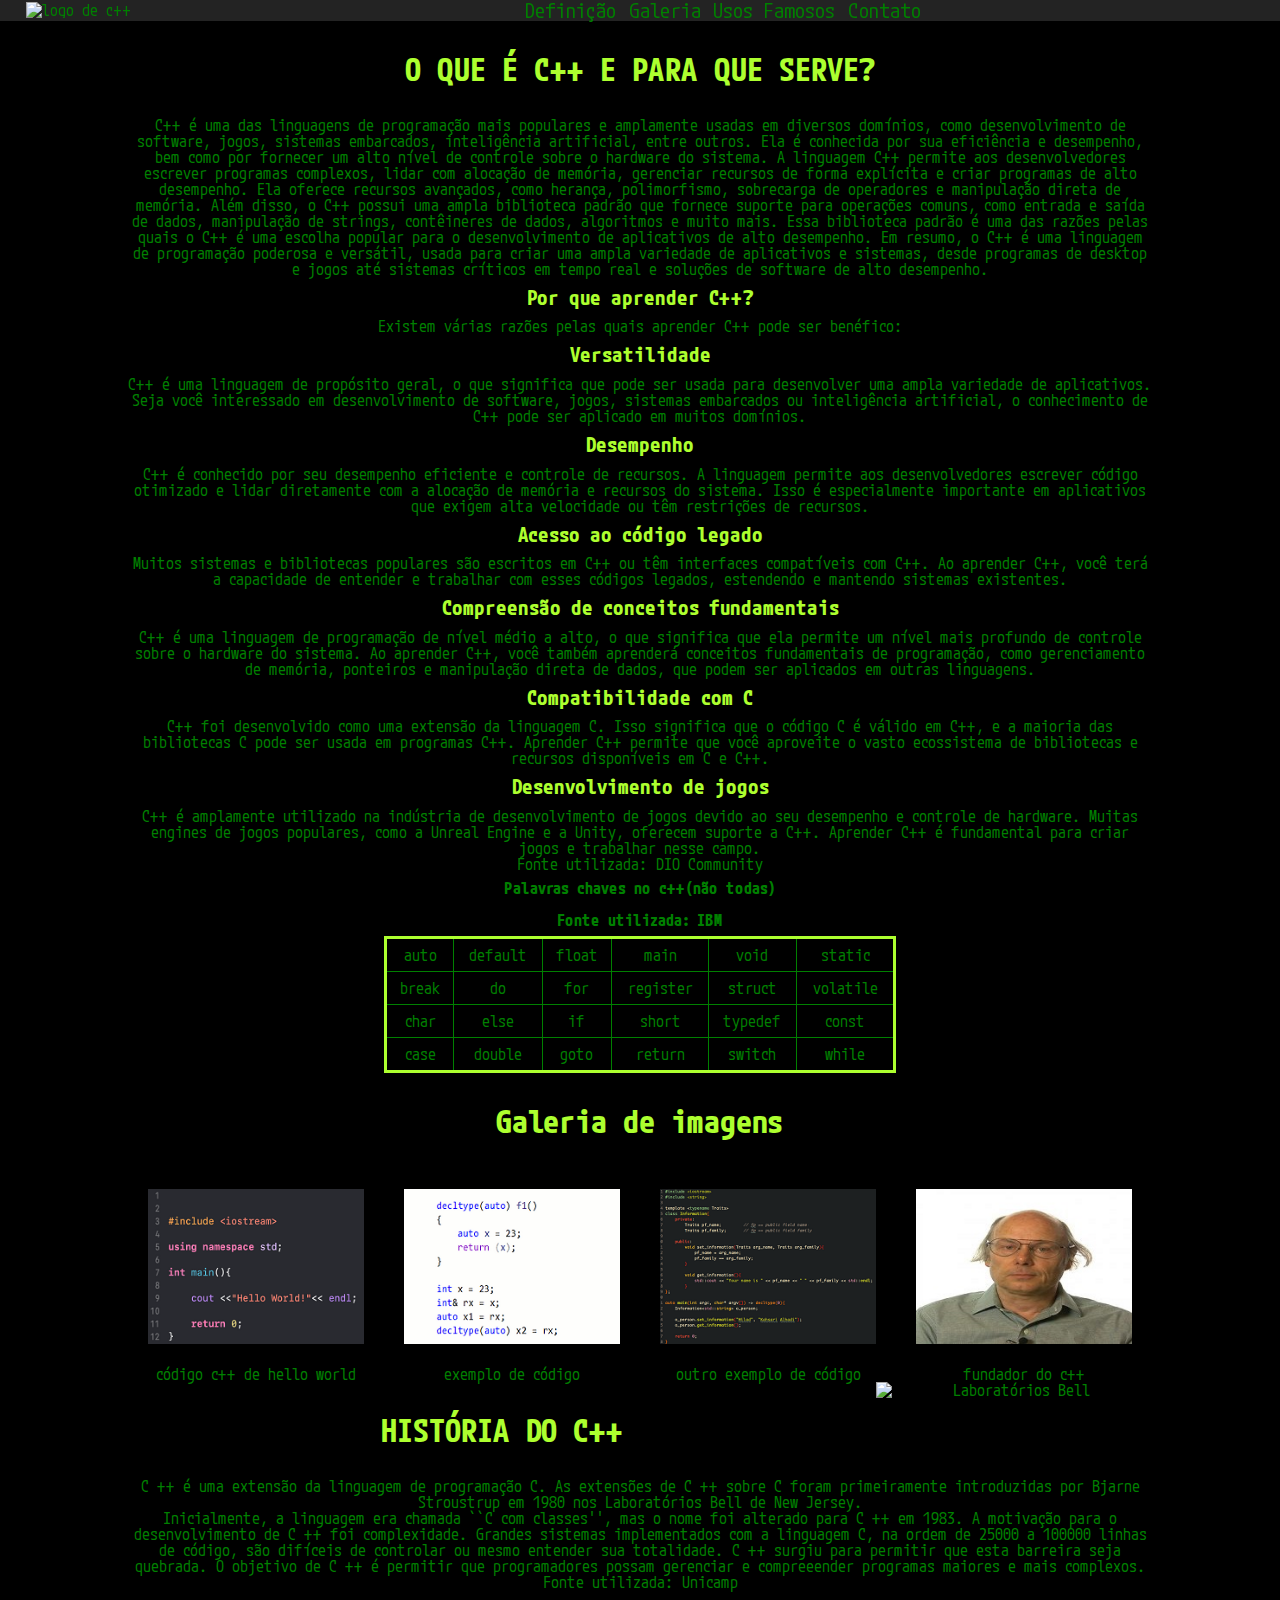
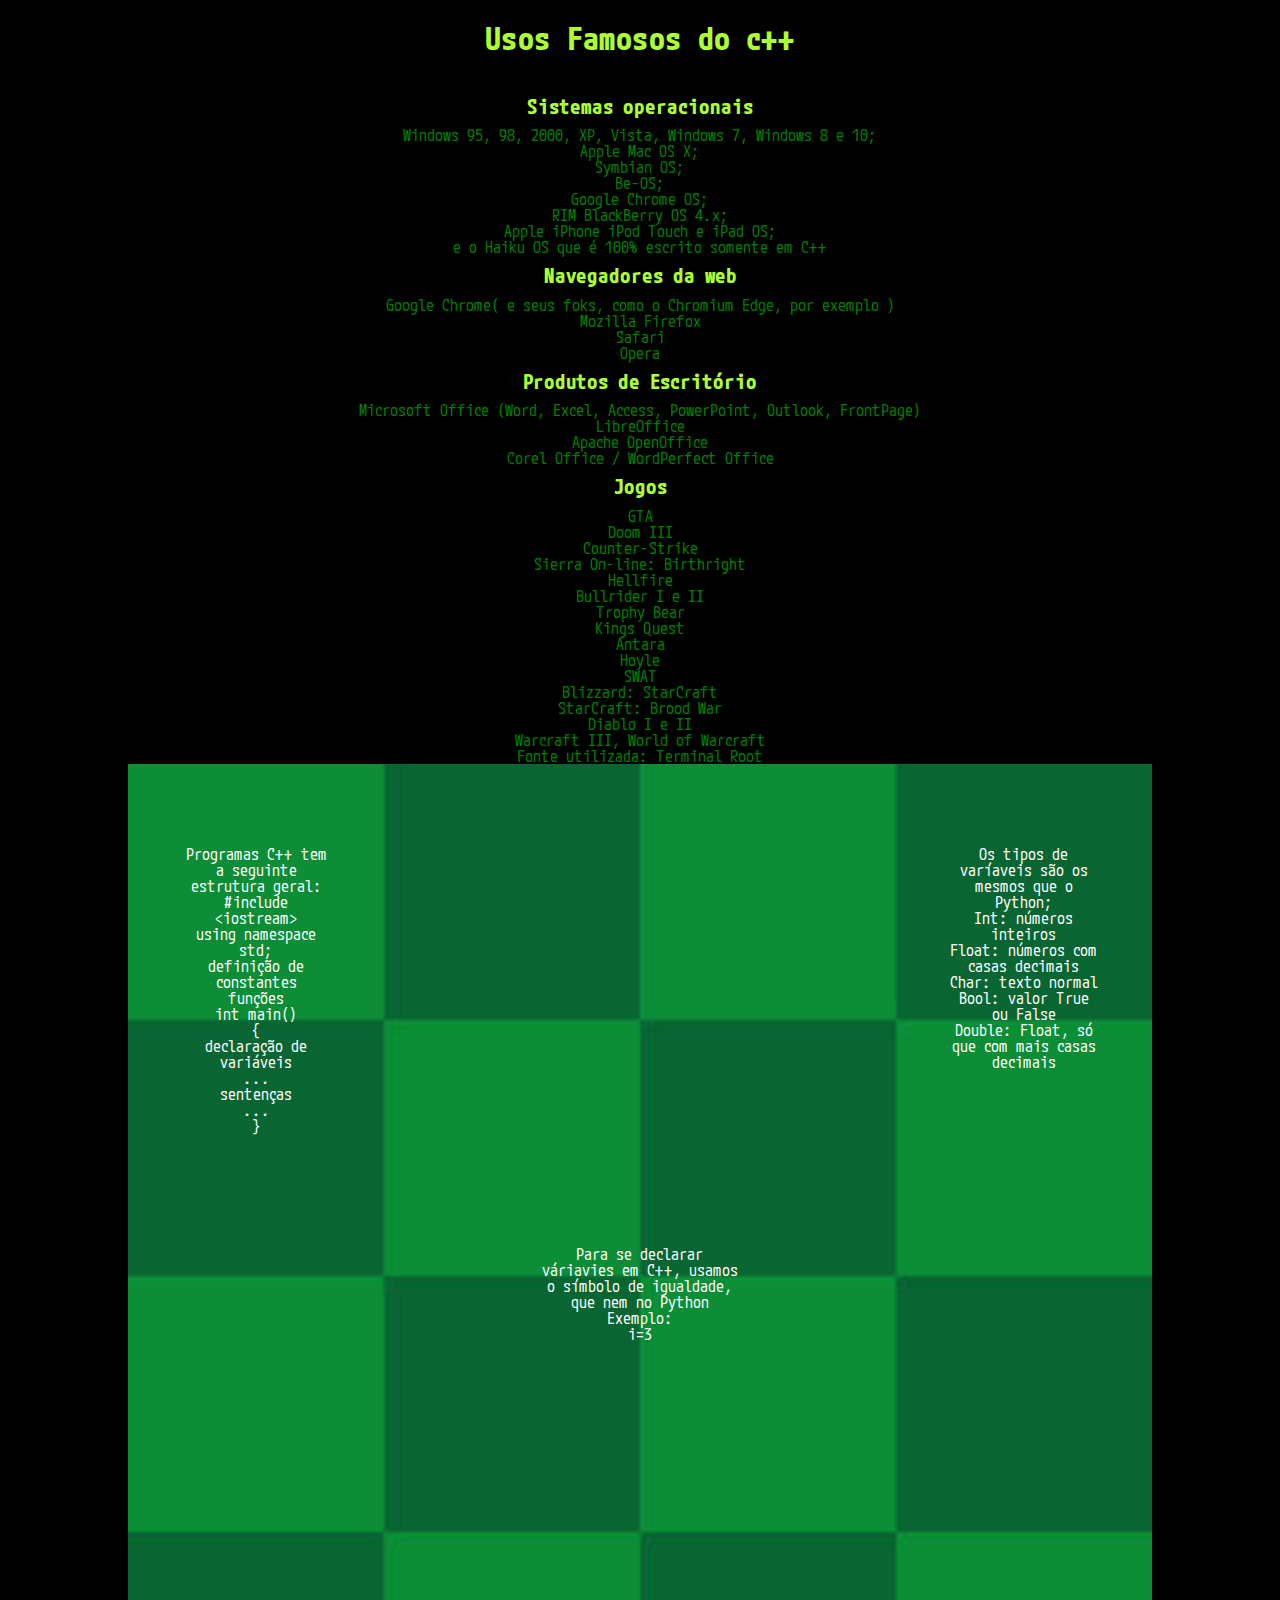
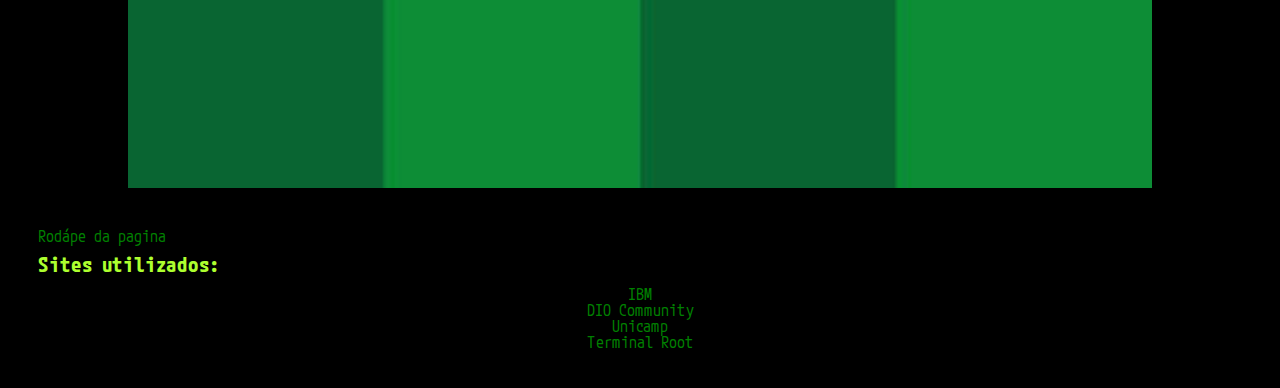
==== commit c3f87ee5: "menu que vai para seções diferentes" ====
--- a/index.html
+++ b/index.html
@@ -18,23 +18,17 @@
         </div>
         <nav class="menu">
             <ul>
-                <li class="link">
-                    <a href="#">link1</a>
-                </li> 
-                <li class="link">
-                     <a href="#">link2</a>
-                </li>
-                <li class="link">
-                   <a href="#">link3</a>
-                </li>
-                <li class="link">
-                   <a href="#">link4</a>
-                </li>
-             </ul>
-        </nav> 
+                <ul>
+                    <li class="link"><a href="#sobre" onclick="document.getElementById('menu-toggle').click()">Definição</a></li>
+                    <li class="link"><a href="#galeria" onclick="document.getElementById('menu-toggle').click()">Galeria</a></li>
+                    <li class="link"><a href="#usos" onclick="document.getElementById('menu-toggle').click()">Usos Famosos</a></li>
+                    <li class="link"><a href="contato.html" onclick="document.getElementById('menu-toggle').click()">Contato</a></li>
+                </ul>
+            </ul>
+        </nav>
     </header>
     <main>
-        <section class="texto">
+        <section class="texto" id="sobre">
            <h1 class="titulo">O QUE É C++ E PARA QUE SERVE? </h1>
            <p> C++ é uma das linguagens de programação mais populares e amplamente usadas em diversos domínios, como desenvolvimento de software, jogos, sistemas embarcados, inteligência artificial, entre outros. Ela é conhecida por sua eficiência e desempenho, bem como por fornecer um alto nível de controle sobre o hardware do sistema. 
             A linguagem C++ permite aos desenvolvedores escrever programas complexos, lidar com alocação de memória, gerenciar recursos de forma explícita e criar programas de alto desempenho. Ela oferece recursos avançados, como herança, polimorfismo, sobrecarga de operadores e manipulação direta de memória. 
@@ -97,7 +91,7 @@
             </tr>
             </table>
         </section>
-        <section>
+        <section id="galeria">
             <h1 class="titulo">Galeria de imagens</h1>
             <div class="linha">
                 <div class="col-3">
@@ -128,7 +122,7 @@
             <p>Inicialmente, a linguagem era chamada ``C com classes'', mas o nome foi alterado para C ++ em 1983. A motivação para o desenvolvimento de C ++ foi complexidade. Grandes sistemas implementados com a linguagem C, na ordem de 25000 a 100000 linhas de código, são difíceis de controlar ou mesmo entender sua totalidade. C ++ surgiu para permitir que esta barreira seja quebrada. O objetivo de C ++ é permitir que programadores possam gerenciar e compreeender programas maiores e mais complexos.</p>
             <p>Fonte utilizada: <a href="https://www.dca.fee.unicamp.br/cursos/POOCPP/node18.html" target="_blank">Unicamp</a></p>
         </section>
-        <section class="texto">
+        <section class="texto" id="usos">
             <h1 class="titulo">Usos Famosos do c++</h1>
             <h2 class="subtitulo">Sistemas operacionais</h2>
             <ul>
--- a/css/style.css
+++ b/css/style.css
@@ -1,3 +1,7 @@
+html{
+    scroll-behavior: smooth;
+    scroll-padding-top: 40%;
+}
 body{
     background-color: black;
     font-family: "M PLUS 1 Code", monospace;
@@ -8,7 +12,15 @@
     font-style: normal;
 }
 header{
-    background-color: black;
+    width: 100%;
+    background-color: rgba(44, 44, 44, 0.800);
+    display: flex;
+    flex-wrap: wrap;
+    flex-flow: wrap row;
+    align-items: center;
+    top: 0;
+    position: sticky;
+    z-index: 10000;
 }
 .logo{
     color: green;
@@ -202,14 +214,6 @@
         font-size: 40%;
     }
 }
-header{
-    width: 100%;
-    display: flex;
-    flex-wrap: wrap;
-    flex-flow: wrap row;
-    align-items: center;
-    padding-bottom: 5%;
-}
 .menu{
     width: 50%;
     margin-left: 20%;
@@ -229,4 +233,4 @@
         margin-left: auto;
         margin-right: auto;
     }
-}+}
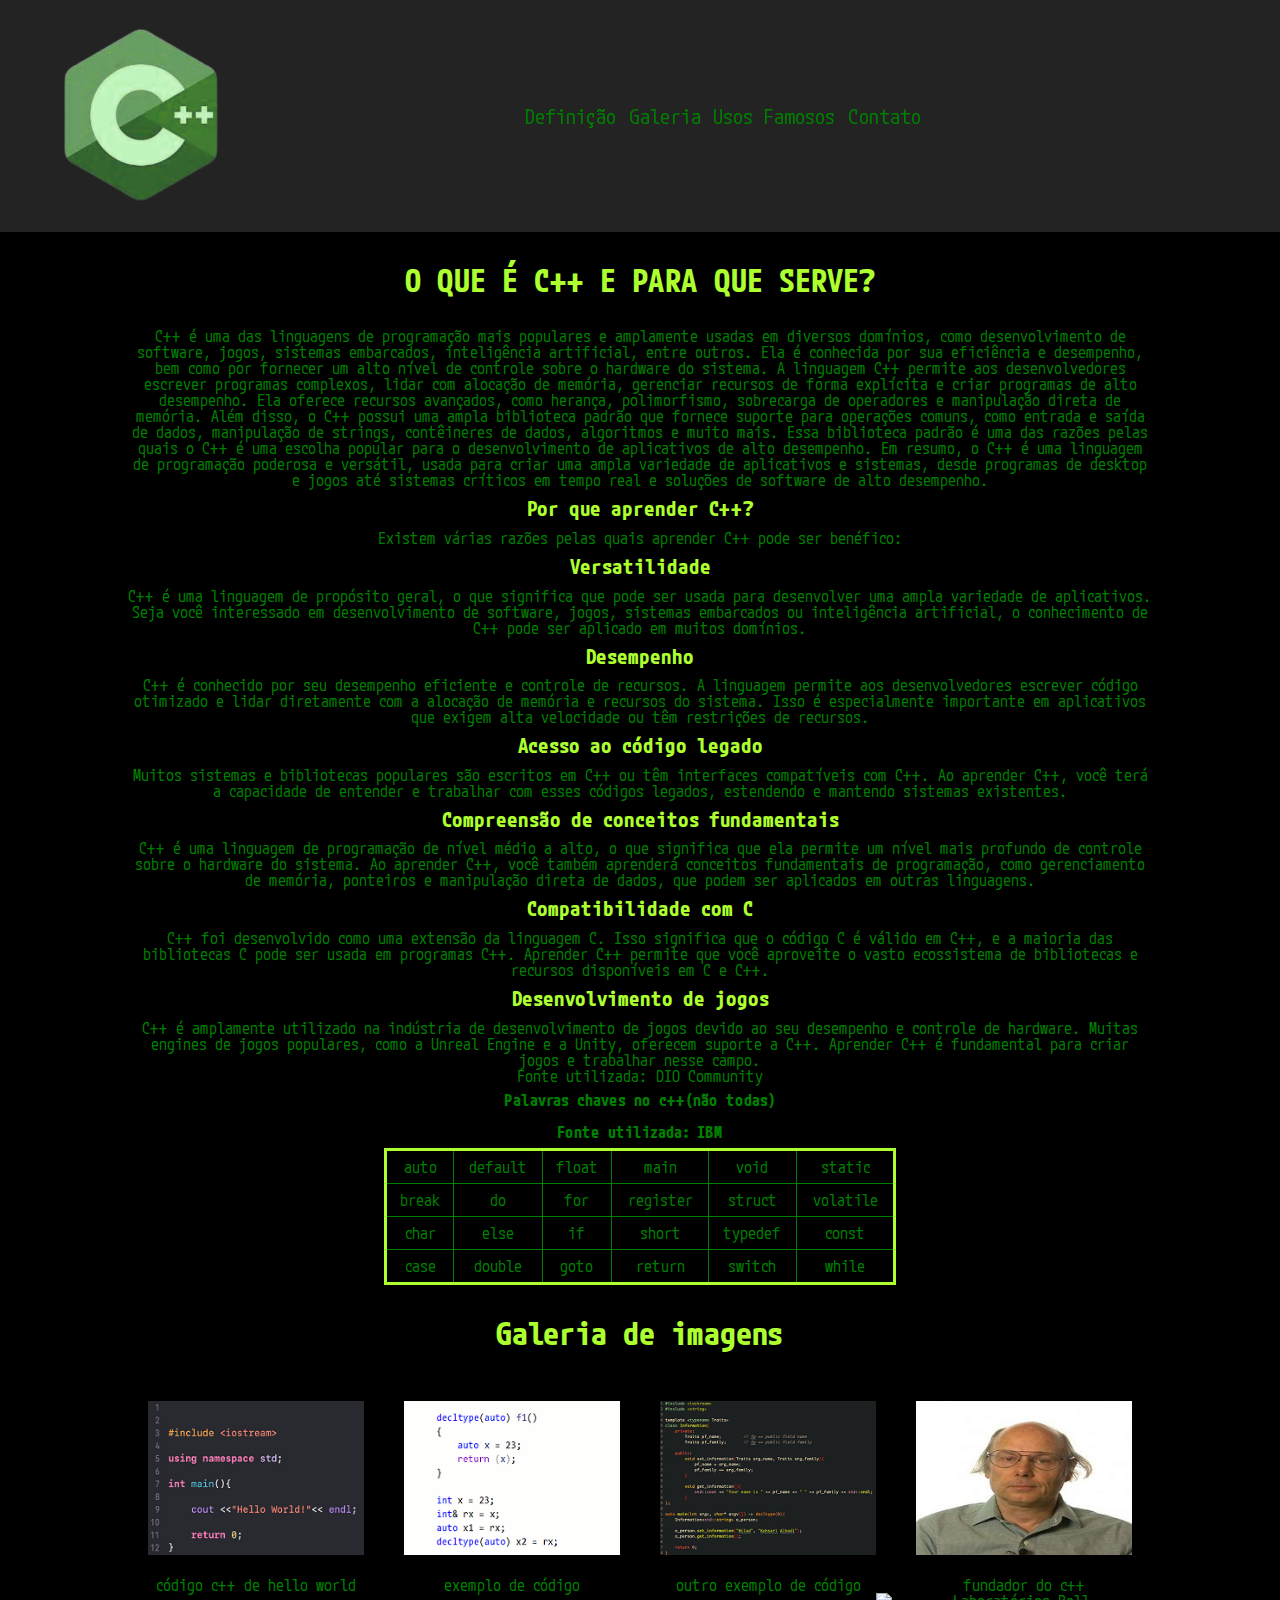
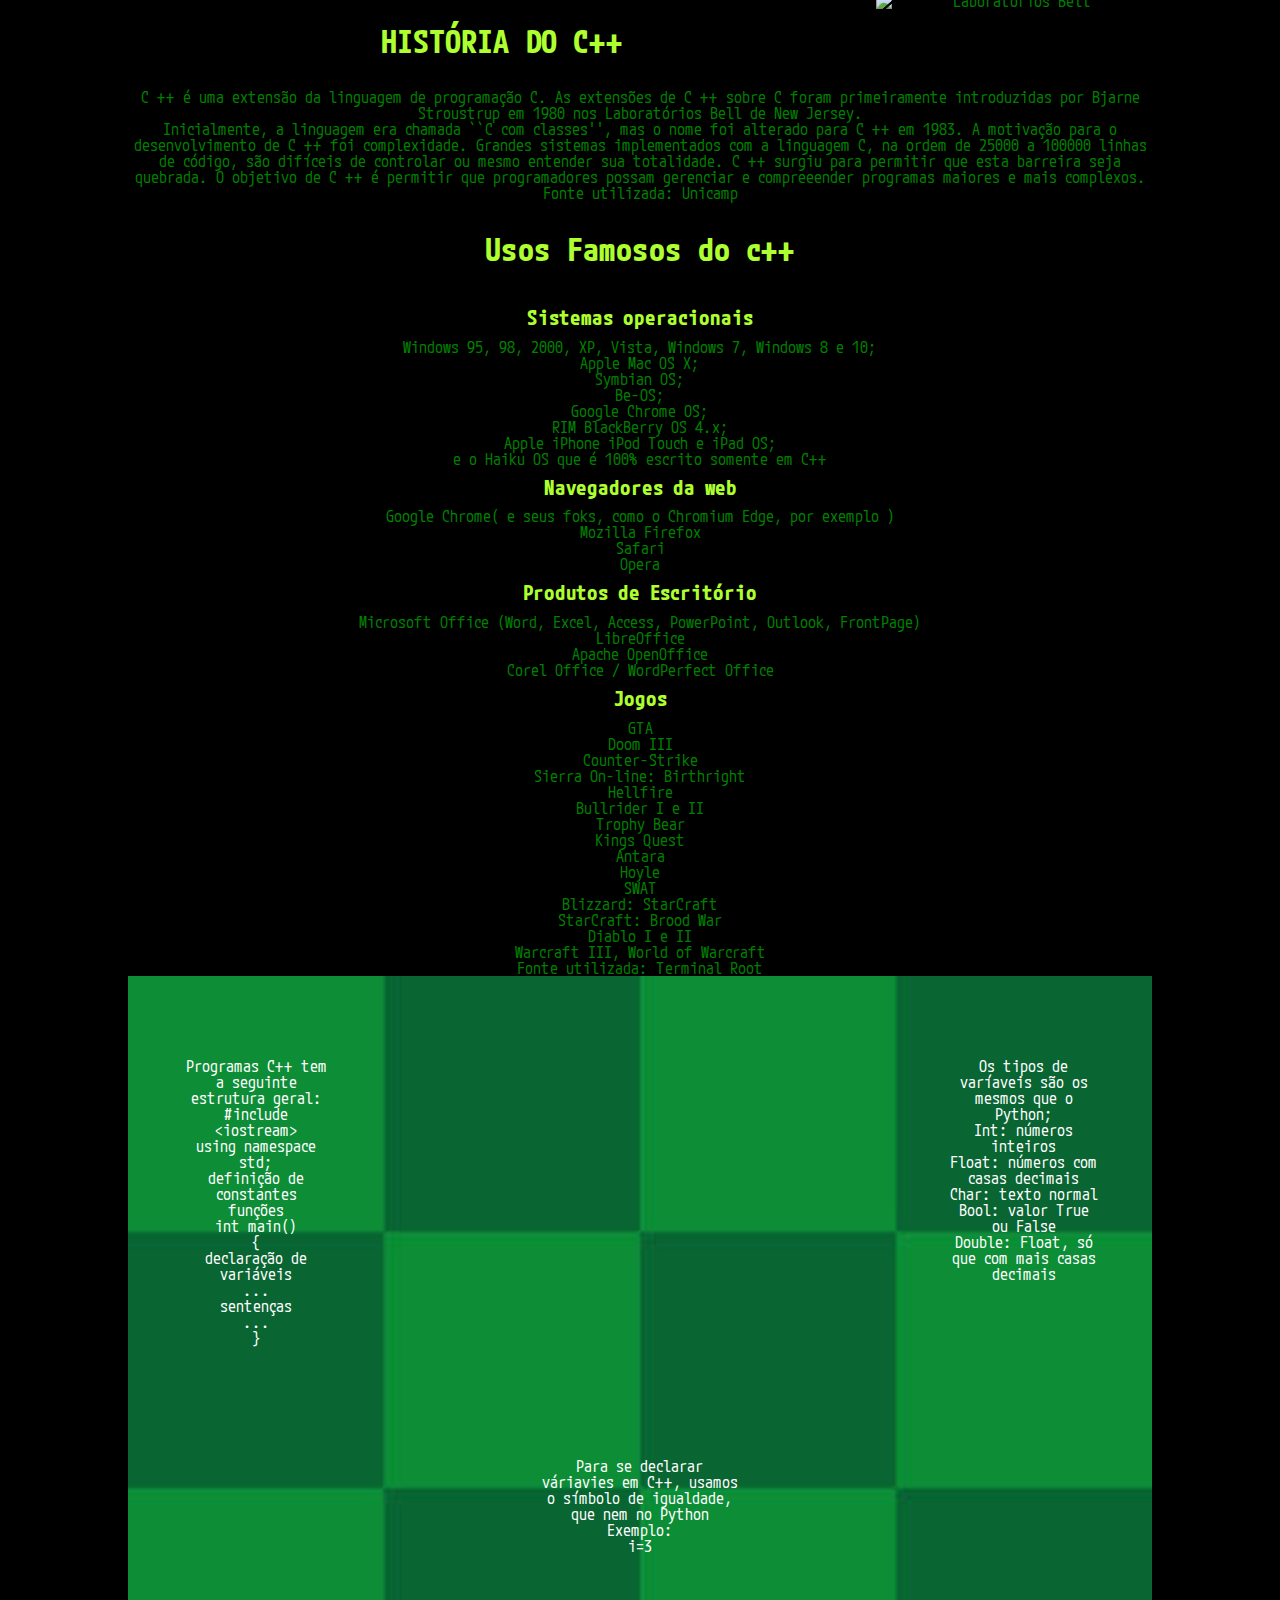
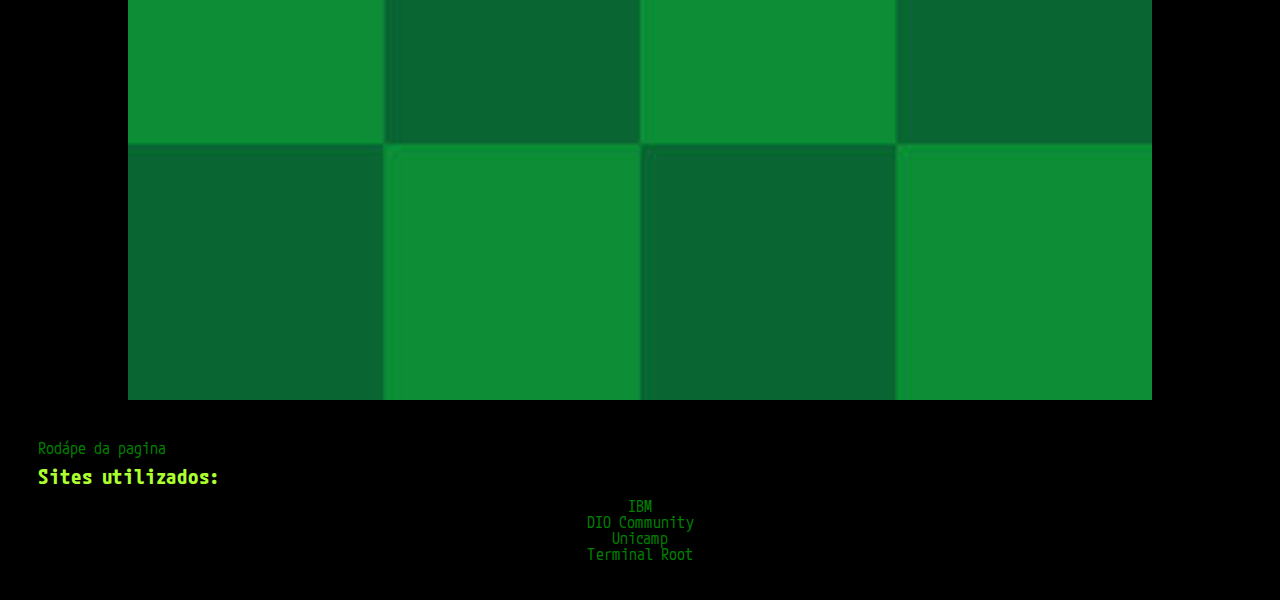
==== commit a922111e: "Update index.html" ====
--- a/index.html
+++ b/index.html
@@ -14,7 +14,7 @@
 <body>
     <header>
         <div class="logo">
-            <img class="imagemlogo" src="img/logo1.png" alt="logo de c++">
+            <img class="imagemlogo" src="Img/logo1.png" alt="logo de c++">
         </div>
         <nav class="menu">
             <ul>
--- a/css/style.css
+++ b/css/style.css
@@ -234,3 +234,23 @@
         margin-right: auto;
     }
 }
+textarea{
+    width: 75%;
+    padding: 12px 20px;
+    box-sizing: border-box;
+    border: 5px solid green;
+    border-radius: 4px;
+    background-color: #f8f8f8;
+    font-size: 17px;
+}
+input[type=submit]{
+    width: 33%;
+    padding: 1%;
+    border: 5px solid green;
+    font-size: 20px;
+}
+.formulario{
+    font-size: 1.4em;
+    display: flex;
+    flex-flow: column;
+}